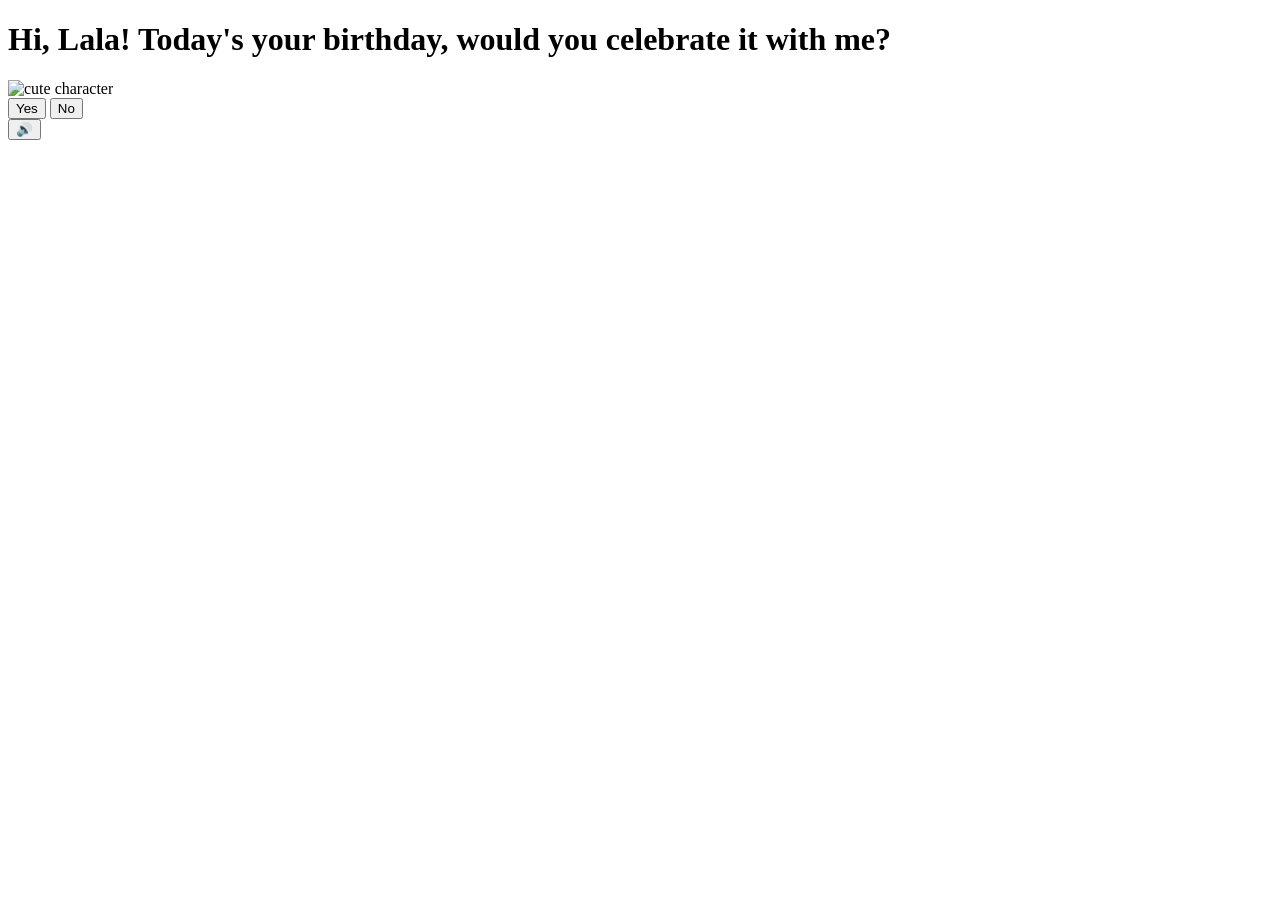
==== index.html @ e718a53c "Update index.html" ====
<!DOCTYPE html>
<html lang="en">
<head>
    <meta charset="UTF-8">
    <meta name="viewport" content="width=device-width, initial-scale=1.0">
    <title>Hi, Lala! Today's your birthday, would you celebrate it with me? </title>
    <link rel="preconnect" href="https://fonts.googleapis.com">
    <link href="https://fonts.googleapis.com/css2?family=Nunito:wght@400;700;800;900&display=swap" rel="stylesheet">
    <link rel="stylesheet" href="style.css">
</head>
<body>
    <div class="hearts-bg"></div>

    <div class="container">
        <h1>Hi, Lala! Today's your birthday, would you celebrate it with me?</h1>

        <div class="gif-container">
            <img id="cat-gif" src="https://media.tenor.com/EBV7OT7ACfwAAAAj/u-u-qua-qua-u-quaa.gif" alt="cute character">
        </div>

        <div class="buttons">
            <button id="yes-btn" onclick="handleYesClick()">Yes</button>
            <button id="no-btn" onclick="handleNoClick()">No</button>
        </div>
        <div id="tease-toast"></div>
    </div>

    <audio id="bg-music" loop autoplay muted>
        <source src="music/beabadoobee - Glue Song (Lyrics).mp3" type="audio/mpeg">
    </audio>

    <button id="music-toggle" onclick="toggleMusic()" title="Toggle music">🔊</button>

    <script src="script.js"></script>
</body>
</html>
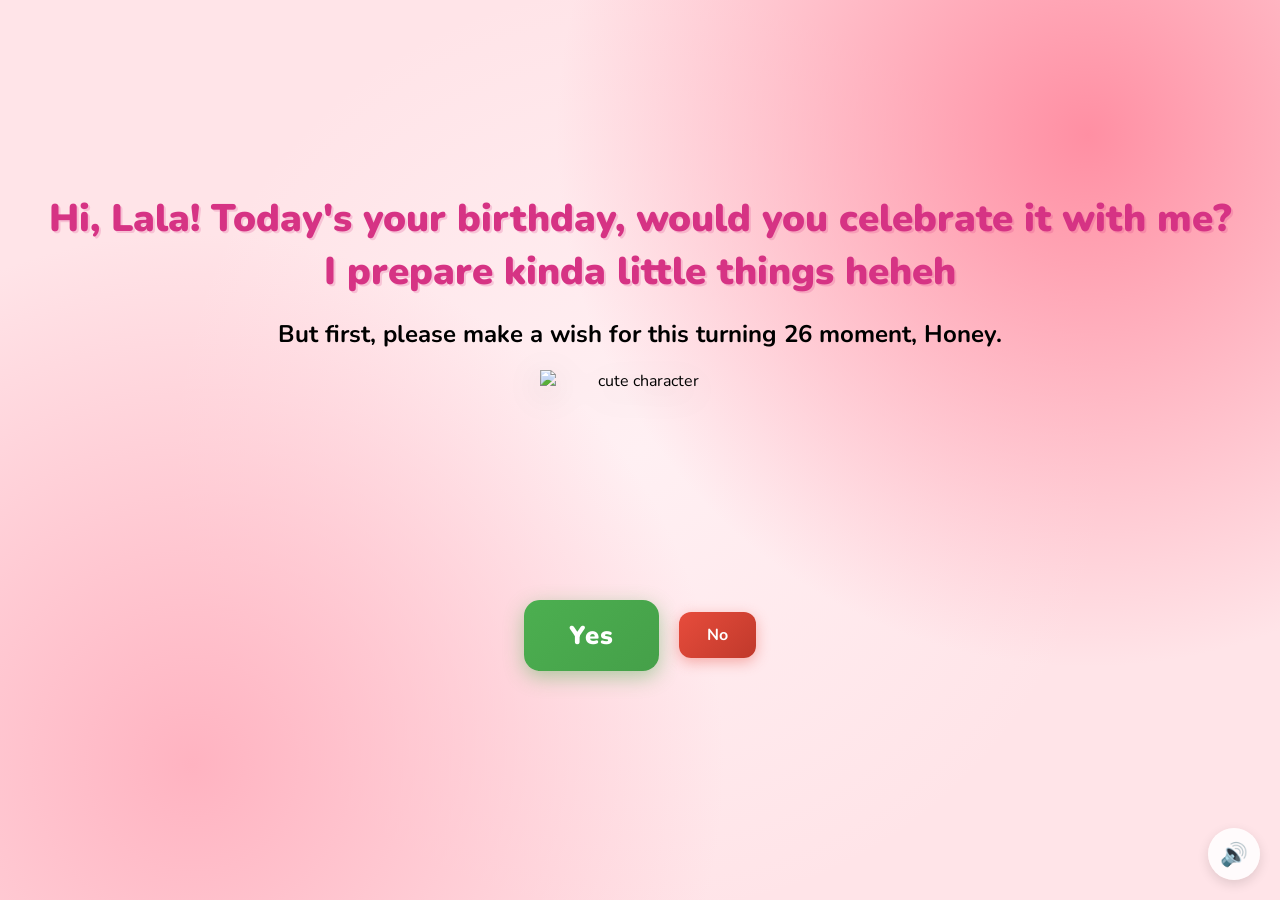
==== commit 92f699ea: "Update index.html" ====
--- a/index.html
+++ b/index.html
@@ -12,8 +12,10 @@
     <div class="hearts-bg"></div>
 
     <div class="container">
-        <h1>Hi, Lala! Today's your birthday, would you celebrate it with me?</h1>
+        <h1>Hi, Lala! Today's your birthday, would you celebrate it with me? <br>
+        I prepare kinda little things heheh </h1>
 
+        <h2> But first, please make a wish for this turning 26 moment, Honey. </h2>
         <div class="gif-container">
             <img id="cat-gif" src="https://media.tenor.com/EBV7OT7ACfwAAAAj/u-u-qua-qua-u-quaa.gif" alt="cute character">
         </div>
@@ -26,7 +28,7 @@
     </div>
 
     <audio id="bg-music" loop autoplay muted>
-        <source src="music/beabadoobee - Glue Song (Lyrics).mp3" type="audio/mpeg">
+        <source src="music/Sal Priadi - Serta Mulia (Official Lyric Video).mp3" type="audio/mpeg">
     </audio>
 
     <button id="music-toggle" onclick="toggleMusic()" title="Toggle music">🔊</button>
--- a/style.css
+++ b/style.css
@@ -0,0 +1,206 @@
+* {
+    margin: 0;
+    padding: 0;
+    box-sizing: border-box;
+}
+
+body {
+    background-color: #FFE4E8;
+    font-family: 'Nunito', sans-serif;
+    min-height: 100vh;
+    display: flex;
+    justify-content: center;
+    align-items: center;
+    overflow: hidden;
+    background-image:
+        radial-gradient(circle at 15% 85%, #ffb3c1 0%, transparent 40%),
+        radial-gradient(circle at 85% 15%, #ff8fa3 0%, transparent 40%),
+        radial-gradient(circle at 50% 50%, #fff0f3 0%, transparent 60%);
+}
+
+/* Floating hearts background */
+.hearts-bg {
+    position: fixed;
+    top: 0; left: 0; right: 0; bottom: 0;
+    pointer-events: none;
+    z-index: 0;
+    overflow: hidden;
+}
+
+.hearts-bg::before,
+.hearts-bg::after {
+    content: '🤍 💕 💗 💖 💝 💓 🤍';
+    position: absolute;
+    font-size: 1.5rem;
+    opacity: 0.15;
+    animation: floatHearts 12s linear infinite;
+    white-space: nowrap;
+    top: 100%;
+    left: 10%;
+}
+
+.hearts-bg::after {
+    animation-delay: 6s;
+    left: 60%;
+    content: '🤍 💗 💕 💓 💖 💝 🤍';
+}
+
+@keyframes floatHearts {
+    from { transform: translateY(0); opacity: 0.15; }
+    to { transform: translateY(-110vh); opacity: 0; }
+}
+
+.container {
+    position: relative;
+    z-index: 1;
+    text-align: center;
+    padding: 40px 20px;
+}
+
+h1 {
+    font-size: 2.4rem;
+    color: #d63384;
+    font-weight: 900;
+    margin-bottom: 20px;
+    text-shadow: 2px 2px 0px rgba(214, 51, 132, 0.2);
+    animation: wiggle 2s ease-in-out infinite;
+}
+
+@keyframes wiggle {
+    0%, 100% { transform: rotate(-1deg); }
+    50% { transform: rotate(1deg); }
+}
+
+.gif-container {
+    margin: 20px auto;
+    display: flex;
+    justify-content: center;
+}
+
+#cat-gif {
+    width: 200px;
+    height: 200px;
+    object-fit: contain;
+    filter: drop-shadow(0 8px 16px rgba(0,0,0,0.15));
+    transition: opacity 0.3s ease;
+}
+
+.buttons {
+    display: flex;
+    gap: 20px;
+    justify-content: center;
+    align-items: center;
+    margin-top: 30px;
+    flex-wrap: wrap;
+}
+
+#yes-btn {
+    background: linear-gradient(135deg, #4CAF50, #45a049);
+    color: white;
+    border: none;
+    border-radius: 16px;
+    font-size: 1.6rem;
+    font-weight: 900;
+    font-family: 'Nunito', sans-serif;
+    padding: 18px 45px;
+    cursor: pointer;
+    transition: transform 0.15s, box-shadow 0.15s;
+    box-shadow: 0 6px 20px rgba(76, 175, 80, 0.45);
+    letter-spacing: 1px;
+}
+
+#yes-btn:hover {
+    transform: scale(1.06) translateY(-2px);
+    box-shadow: 0 10px 28px rgba(76, 175, 80, 0.55);
+}
+
+#yes-btn:active {
+    transform: scale(0.98);
+}
+
+#no-btn {
+    background: linear-gradient(135deg, #e74c3c, #c0392b);
+    color: white;
+    border: none;
+    border-radius: 12px;
+    font-size: 1rem;
+    font-weight: 700;
+    font-family: 'Nunito', sans-serif;
+    padding: 12px 28px;
+    cursor: pointer;
+    transition: background 0.2s, left 0.25s ease, top 0.25s ease;
+    box-shadow: 0 4px 14px rgba(231, 76, 60, 0.4);
+}
+
+#no-btn:hover {
+    background: linear-gradient(135deg, #c0392b, #a93226);
+}
+
+
+#tease-toast {
+    margin-top: 14px;
+    font-size: 1rem;
+    color: #d63384;
+    font-weight: 700;
+    font-style: italic;
+    opacity: 0;
+    transform: translateY(6px);
+    transition: opacity 0.3s ease, transform 0.3s ease;
+    min-height: 1.5rem;
+}
+
+#tease-toast.show {
+    opacity: 1;
+    transform: translateY(0);
+}
+
+/* Music toggle button */
+#music-toggle {
+    position: fixed;
+    bottom: 20px;
+    right: 20px;
+    background: rgba(255, 255, 255, 0.85);
+    border: none;
+    border-radius: 50%;
+    width: 52px;
+    height: 52px;
+    font-size: 1.4rem;
+    cursor: pointer;
+    backdrop-filter: blur(10px);
+    box-shadow: 0 4px 12px rgba(0, 0, 0, 0.12);
+    transition: transform 0.2s;
+    z-index: 100;
+}
+
+#music-toggle:hover {
+    transform: scale(1.1);
+}
+
+/* Yes page specific */
+.yes-container h1.yes-title {
+    font-size: 2.8rem;
+    animation: bounceTitle 0.6s ease infinite alternate;
+}
+
+@keyframes bounceTitle {
+    from { transform: translateY(0) rotate(-1deg); }
+    to { transform: translateY(-12px) rotate(1deg); }
+}
+
+.yes-message {
+    font-size: 1.4rem;
+    color: #e91e8c;
+    font-weight: 700;
+    margin-top: 24px;
+    animation: fadeIn 1s ease 0.5s both;
+}
+
+@keyframes fadeIn {
+    from { opacity: 0; transform: translateY(10px); }
+    to { opacity: 1; transform: translateY(0); }
+}
+
+.yes-container #cat-gif {
+    width: 260px;
+    height: 260px;
+}
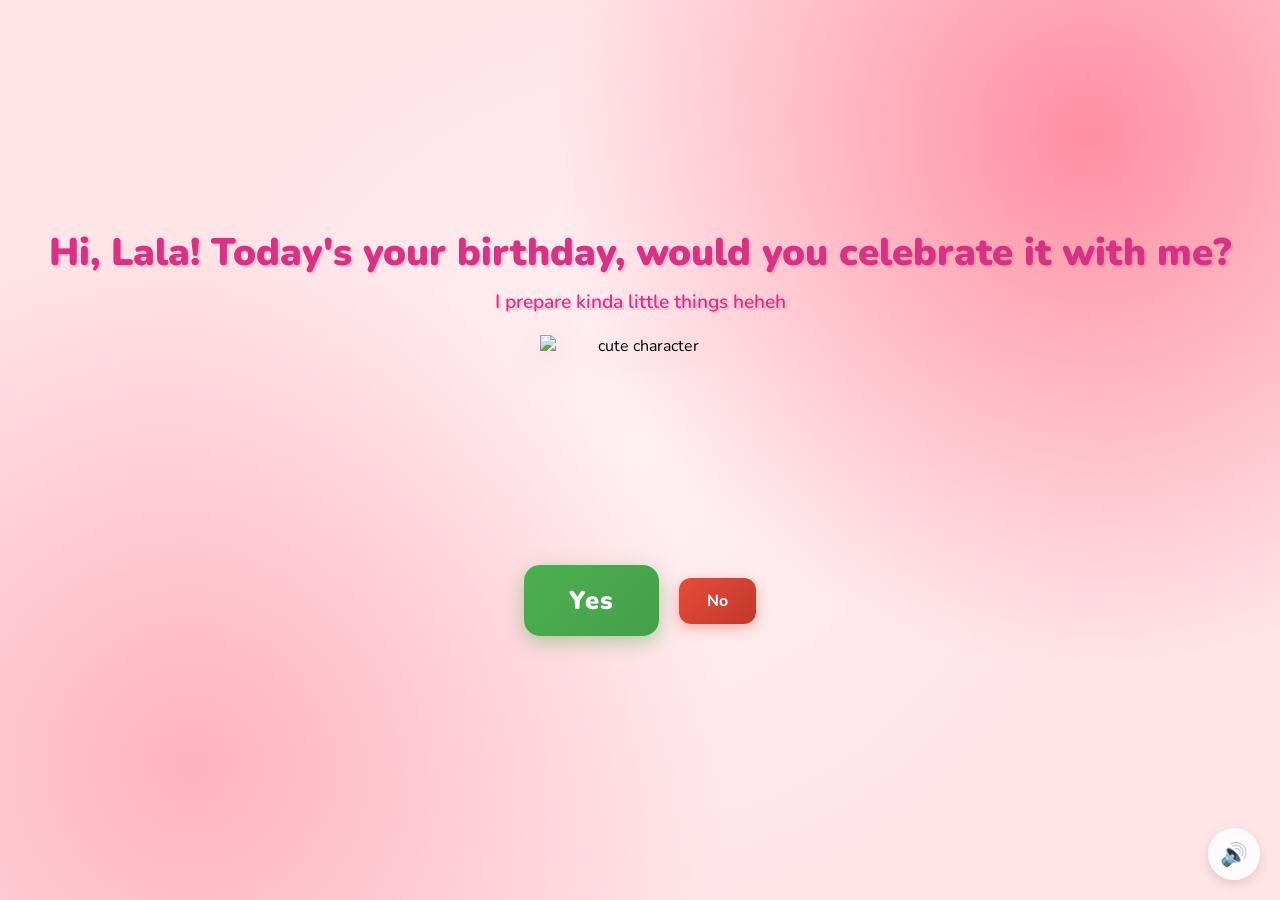
==== commit 12c7fca3: "Update index.html" ====
--- a/index.html
+++ b/index.html
@@ -12,10 +12,9 @@
     <div class="hearts-bg"></div>
 
     <div class="container">
-        <h1>Hi, Lala! Today's your birthday, would you celebrate it with me? <br>
-        I prepare kinda little things heheh </h1>
+        <h1>Hi, Lala! Today's your birthday, would you celebrate it with me?  </h1>
 
-        <h2> But first, please make a wish for this turning 26 moment, Honey. </h2>
+        <h2> I prepare kinda little things heheh </h2>
         <div class="gif-container">
             <img id="cat-gif" src="https://media.tenor.com/EBV7OT7ACfwAAAAj/u-u-qua-qua-u-quaa.gif" alt="cute character">
         </div>
--- a/style.css
+++ b/style.css
@@ -61,6 +61,15 @@
     font-size: 2.4rem;
     color: #d63384;
     font-weight: 900;
+    margin-bottom: 10px;
+    text-shadow: 2px 2px 0px rgba(214, 51, 132, 0.2);
+    animation: wiggle 2s ease-in-out infinite;
+}
+
+h2 {
+    font-size: 1.2rem;
+    color: #d63384;
+    font-weight: 600;
     margin-bottom: 20px;
     text-shadow: 2px 2px 0px rgba(214, 51, 132, 0.2);
     animation: wiggle 2s ease-in-out infinite;
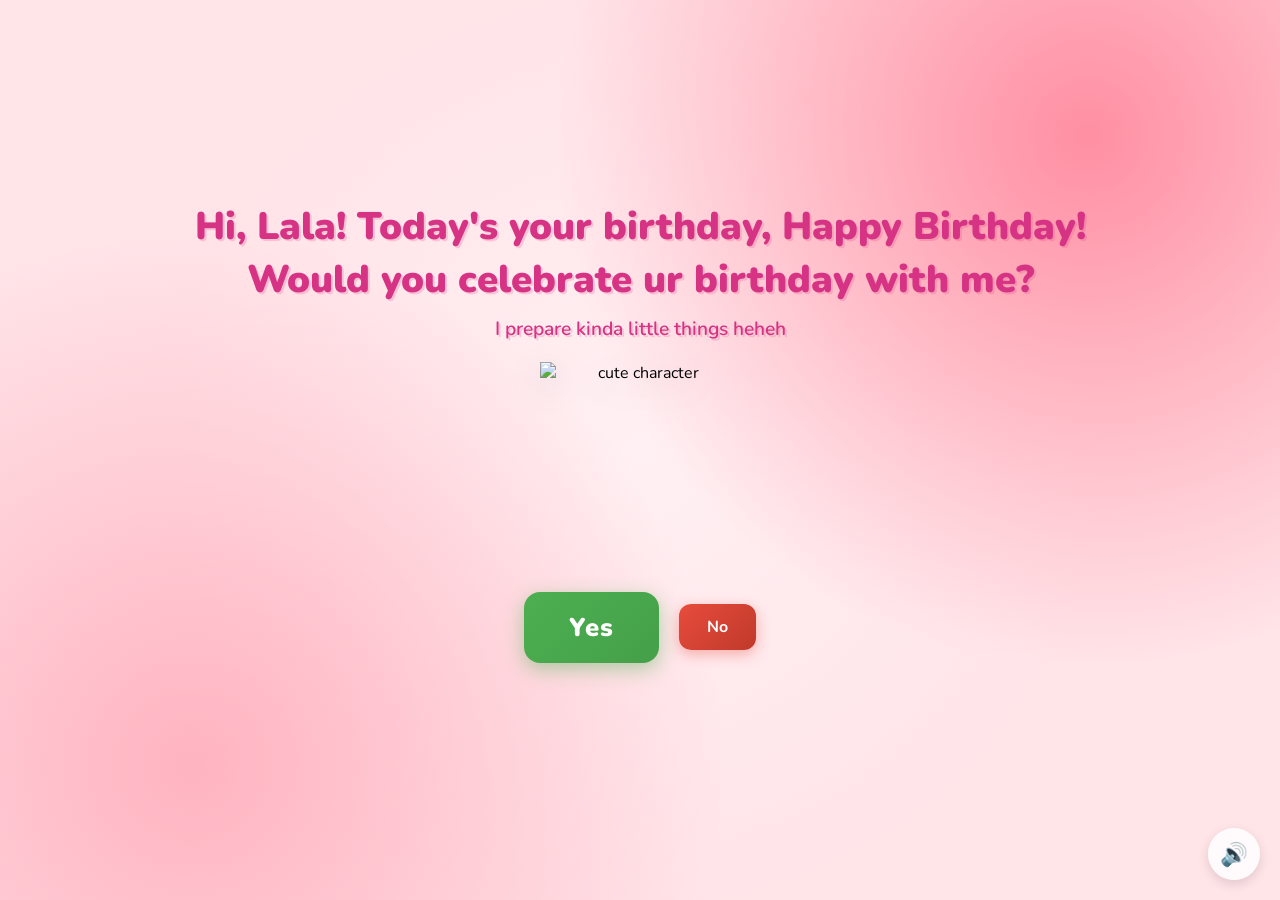
==== commit 10ad4a39: "Update index.html" ====
--- a/index.html
+++ b/index.html
@@ -12,7 +12,8 @@
     <div class="hearts-bg"></div>
 
     <div class="container">
-        <h1>Hi, Lala! Today's your birthday, would you celebrate it with me?  </h1>
+        <h1>Hi, Lala! Today's your birthday, Happy Birthday! <br>
+            Would you celebrate ur birthday with me?  </h1>
 
         <h2> I prepare kinda little things heheh </h2>
         <div class="gif-container">
